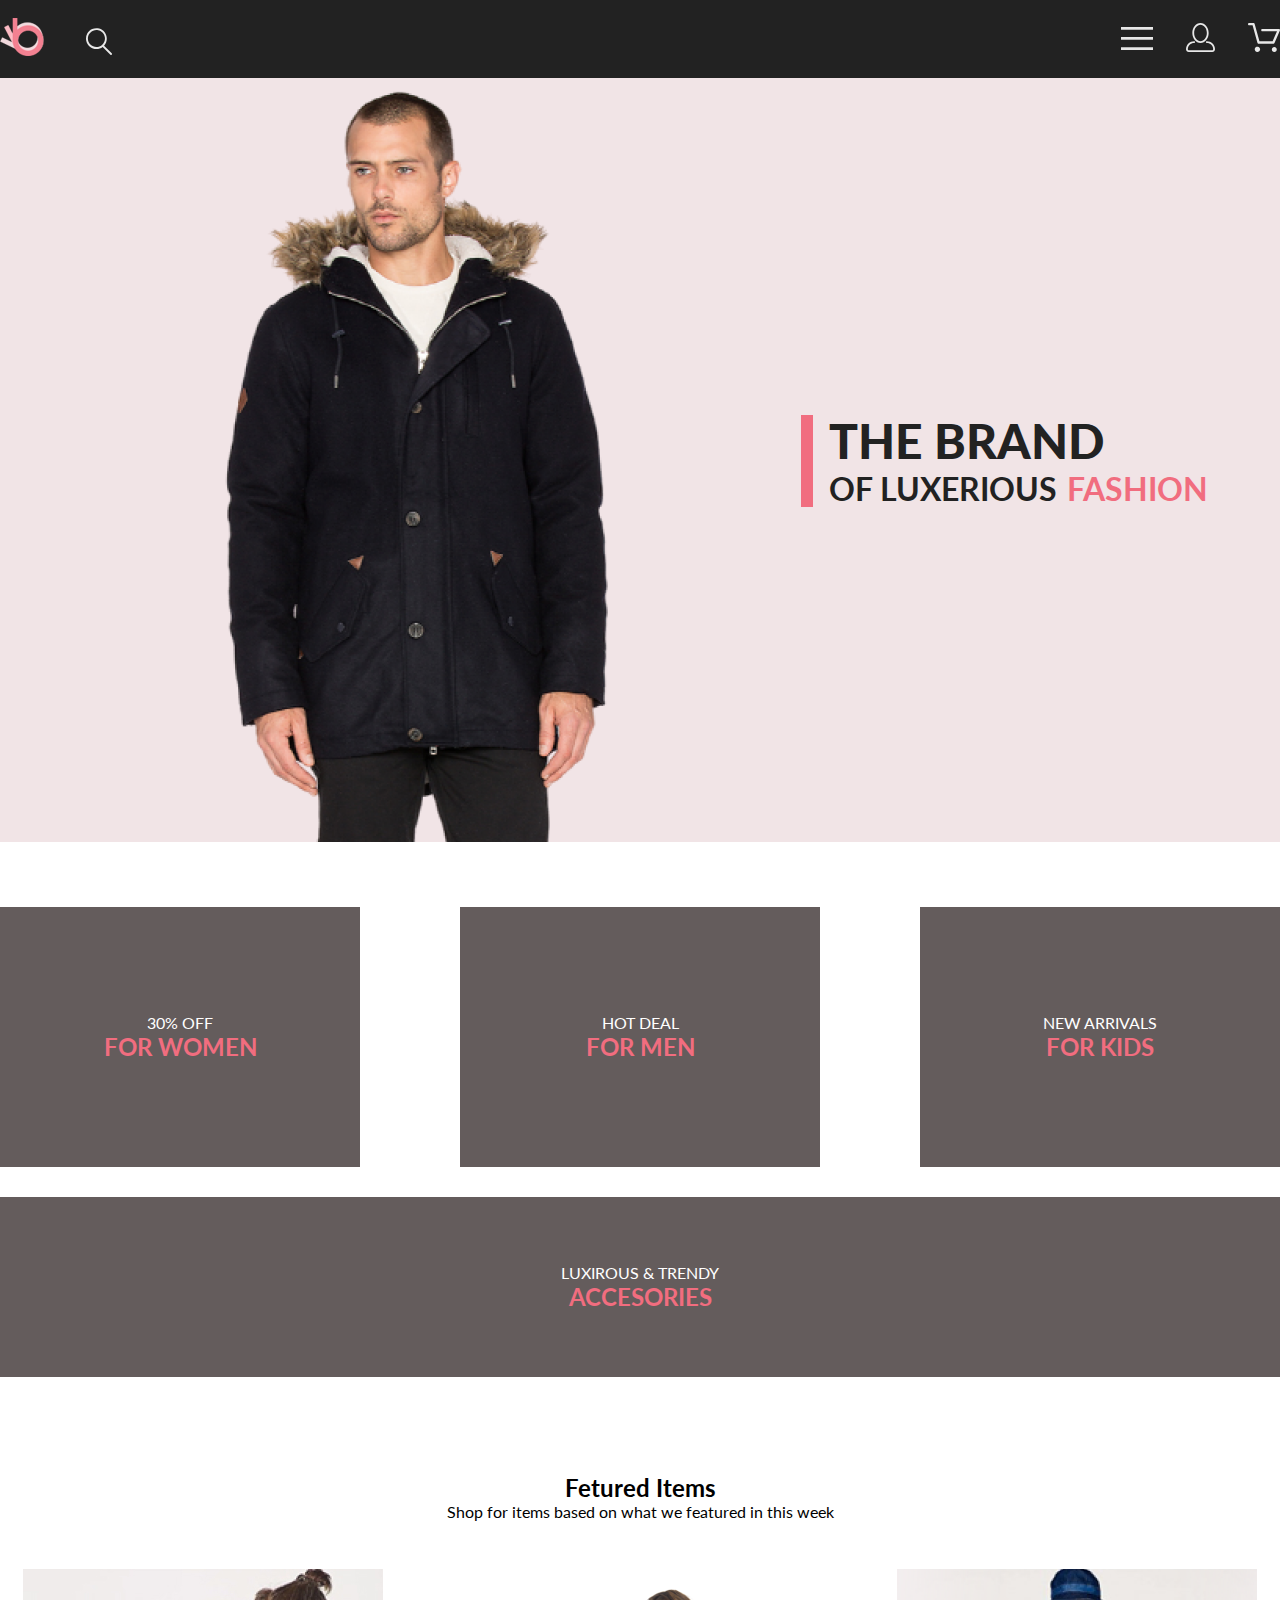
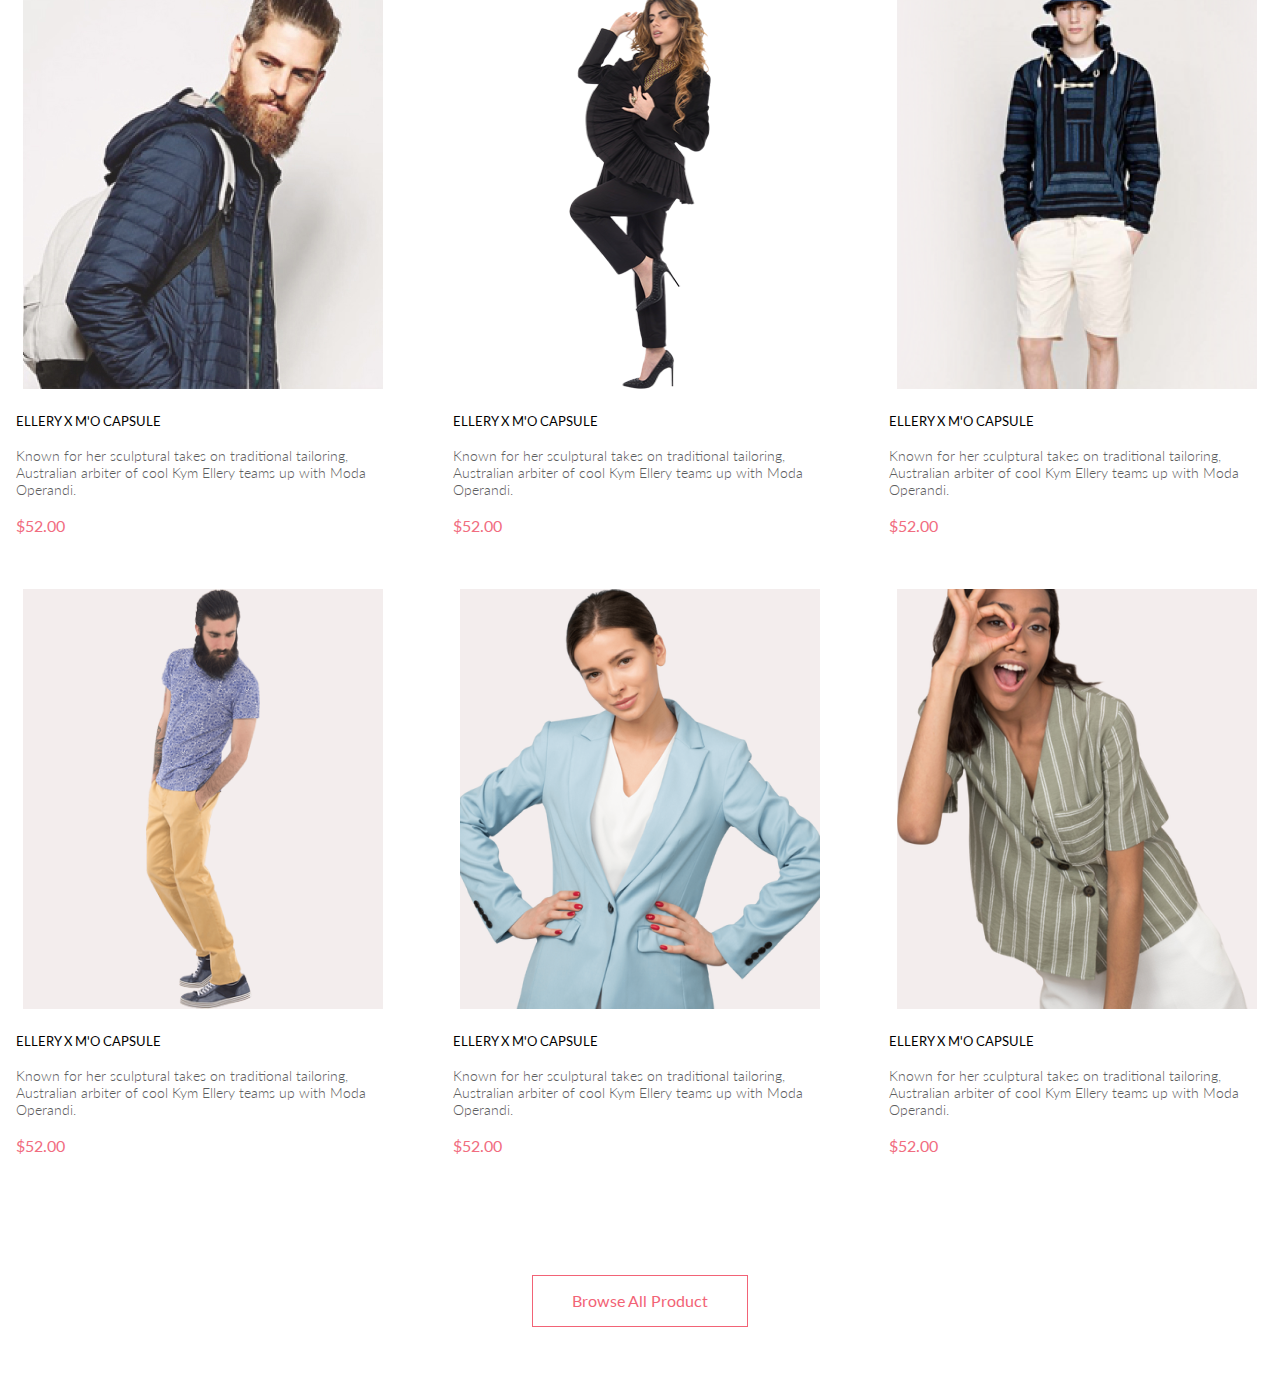
==== lesson6/hw6/index.html @ 3170819d "HW6" ====
<!DOCTYPE html>
<html lang="en">

<head>
    <meta charset="UTF-8">
    <meta http-equiv="X-UA-Compatible" content="IE=edge">
    <meta name="viewport" content="width=device-width, initial-scale=1.0">
    <link rel="stylesheet" href="style.css">
    <title>Document</title>
    <link rel="preconnect" href="https://fonts.googleapis.com">
    <link rel="preconnect" href="https://fonts.gstatic.com" crossorigin>
    <link
        href="https://fonts.googleapis.com/css2?family=Lato:wght@400;700&family=Open+Sans:wght@400;700&family=Roboto:wght@300&display=swap"
        rel="stylesheet">
</head>

<body>
    <div class="center header">
        <div class="header__left">
            <a href="#"><img src="../hw6/img/logohw6.png" alt="logo"></a>
            <a href="#"><img src="../hw6/img/loup.svg" alt="find"></a>
        </div>
        <div class="header__right">
            <a href="#"><img src="../hw6/img/buttons.svg" alt="buttons"></a>
        </div>
    </div>

    <div class="center brand">
        <img src="../hw6/img/man.png" alt="man">
        <div class="brand__text">
            <img src="../hw6/img/brand_add.svg" alt="additional">
            <div class="text__part">
                <h1 class="text__h1">THE BRAND</h1>
                <div class="text_additional">
                    <h2 class="text__h2">OF LUXERIOUS </h2>
                    <h2 class="text__h2two">FASHION</h2>
                </div>
            </div>
        </div>
    </div>

    <div class="center category">
        <div class="mini__category">
            <div class="for__category">
                <p class="category__text">30% OFF</p>
                <h3 class="category__h3">FOR WOMEN</h3>
            </div>
            <div class="for__category">
                <p class="category__text">HOT DEAL</p>
                <h3 class="category__h3">FOR MEN</h3>
            </div>
            <div class="for__category">
                <p class="category__text">NEW ARRIVALS</p>
                <h3 class="category__h3">FOR KIDS</h3>
            </div>
        </div>
        <div class="big__category">
            <p class="category__text">LUXIROUS & TRENDY</p>
            <h3 class="category__h3">ACCESORIES</h3>
        </div>
    </div>

    <div class="center items">
        <div class="itemsheader__text">
            <h2 class="iheader_h2">Fetured Items</h2>
            <p class="iheader_p">Shop for items based on what we featured in this week</p>
        </div>
        <div class="block__items">
            <div class="item">
                <img class="img__item" src="../hw6/img/item1.jpg" alt="item1">
                <div class="item__text">
                    <p class="item_pbold">ELLERY X M'O CAPSULE</p>
                    <p class="item_p">Known for her sculptural takes on traditional tailoring, Australian arbiter of
                        cool
                        Kym Ellery teams up with Moda Operandi.</p>
                    <p class="price_p">$52.00</p>
                </div>
            </div>
            <div class="item">
                <img class="img__item" src="../hw6/img/item2.png" alt="item2">
                <div class="item__text">
                    <p class="item_pbold">ELLERY X M'O CAPSULE</p>
                    <p class="item_p">Known for her sculptural takes on traditional tailoring, Australian arbiter of
                        cool
                        Kym Ellery teams up with Moda Operandi.</p>
                    <p class="price_p">$52.00</p>
                </div>
            </div>
            <div class="item">
                <img class="img__item" src="../hw6/img/item3.png" alt="item3">
                <div class="item__text">
                    <p class="item_pbold">ELLERY X M'O CAPSULE</p>
                    <p class="item_p">Known for her sculptural takes on traditional tailoring, Australian arbiter of
                        cool
                        Kym Ellery teams up with Moda Operandi.</p>
                    <p class="price_p">$52.00</p>
                </div>
            </div>
            <div class="item">
                <img class="img__item" src="../hw6/img/item4.png" alt="item4">
                <div class="item__text">
                    <p class="item_pbold">ELLERY X M'O CAPSULE</p>
                    <p class="item_p">Known for her sculptural takes on traditional tailoring, Australian arbiter of
                        cool
                        Kym Ellery teams up with Moda Operandi.</p>
                    <p class="price_p">$52.00</p>
                </div>
            </div>
            <div class="item">
                <img class="img__item" src="../hw6/img/item5.png" alt="item5">
                <div class="item__text">
                    <p class="item_pbold">ELLERY X M'O CAPSULE</p>
                    <p class="item_p">Known for her sculptural takes on traditional tailoring, Australian arbiter of
                        cool
                        Kym Ellery teams up with Moda Operandi.</p>
                    <p class="price_p">$52.00</p>
                </div>
            </div>
            <div class="item">
                <img class="img__item" src="../hw6/img/item6.png" alt="item6">
                <div class="item__text">
                    <p class="item_pbold">ELLERY X M'O CAPSULE</p>
                    <p class="item_p">Known for her sculptural takes on traditional tailoring, Australian arbiter of
                        cool
                        Kym Ellery teams up with Moda Operandi.</p>
                    <p class="price_p">$52.00</p>
                </div>

            </div>
        </div>

        <div class="all__product">
            <p class="text__product">Browse All Product</p>
        </div>
    </div>

</body>

</html>
---- lesson6/hw6/style.css ----
* {
    margin: 0;
    padding: 0;
}

a {
    text-decoration: none;
}

body {
    font-family: 'Lato';
}

.center {
    padding-left: calc(50% - 700px);
    padding-right: calc(50% - 700px);
}

.header {
    background-color: #222;
    display: flex;
    justify-content: space-between;
    align-items: center;
    padding-top: 18px;
    padding-bottom: 19px;
}

.header__left {
    display: flex;
    flex-wrap: nowrap;
    flex-direction: row;
    align-items: baseline;
    gap: 41px;
}

.brand {
    background-color: #F1E4E6;
    display: flex;
    flex-direction: row;
    align-items: center;
    justify-content: flex-start;
}

.brand__text {
    display: flex;
    align-items: center;
    justify-content: center;
    gap: 16px;
}

.text_additional {
    display: flex;
    justify-content: center;
    gap: 10px;
}

.text__h1 {
    color: #222;
    font-size: 48px;
    font-style: normal;
    font-weight: 900;
    line-height: normal;
}

.text__h2 {
    color: #222;
    font-size: 32px;
    font-style: normal;
    font-weight: 700;
    line-height: normal;
}

.text__h2two {
    color: #F16D7F;
    font-size: 32px;
    font-style: normal;
    font-weight: 700;
    line-height: normal;
}

.category {
    display: flex;
    flex-direction: column;
    gap: 30px;
    margin-top: 65px;
    margin-bottom: 96px;
}

.big__category {
    background-image: url(../hw6/img/category.png);
    height: 180px;
    display: flex;
    align-items: center;
    justify-content: center;
    flex-direction: column;
}

.mini__category {
    display: flex;
    justify-content: space-between;
}

.for__category {
    background-image: url(../hw6/img/category.png);
    width: 360px;
    height: 260px;
    display: flex;
    align-items: center;
    justify-content: center;
    flex-wrap: wrap;
    flex-direction: column;
}

.category__text {
    color: #FFF;
    text-align: center;
    font-size: 16px;
    font-style: normal;
    font-weight: 400;
    line-height: normal;
}

.category__h3 {
    color: #F16D7F;
    font-size: 24px;
    font-style: normal;
    font-weight: 700;
    line-height: normal;
}

.items {
    display: flex;
    flex-direction: column;
    gap: 48px;
}

.itemsheader__text {
    display: flex;
    align-items: center;
    flex-direction: column;
}

.block__items {
    display: grid;
    grid-template-columns: repeat(3, 1fr);
    gap: 30px;
}

.item {
    display: flex;
    flex-direction: column;
    align-items: center;
    align-content: center;
    justify-content: flex-end;
}

.item__text {
    display: flex;
    margin: 24px 16px 24px 16px;
    align-items: flex-start;
    flex-direction: column;
    gap: 18px;
}

.item_pbold {
    color: #000;
    font-size: 13px;
    font-style: normal;
    font-weight: 400;
    line-height: normal;
}

.item_p {
    color: #5D5D5D;
    font-size: 14px;
    font-style: normal;
    font-weight: 300;
    line-height: normal;
}

.price_p {
    color: #F16D7F;
    font-size: 16px;
    font-style: normal;
    font-weight: 400;
    line-height: normal;
}

.all__product {
    padding-top: 48px;
    padding-bottom: 60px;
    display: flex;
    align-content: center;
    justify-content: center;
}

.text__product {
    color: #F26376;
    font-size: 16px;
    font-style: normal;
    font-weight: 400;
    line-height: normal;
    border: 1px solid #F26376;
    padding: 15px 39px 16px 39px;
}
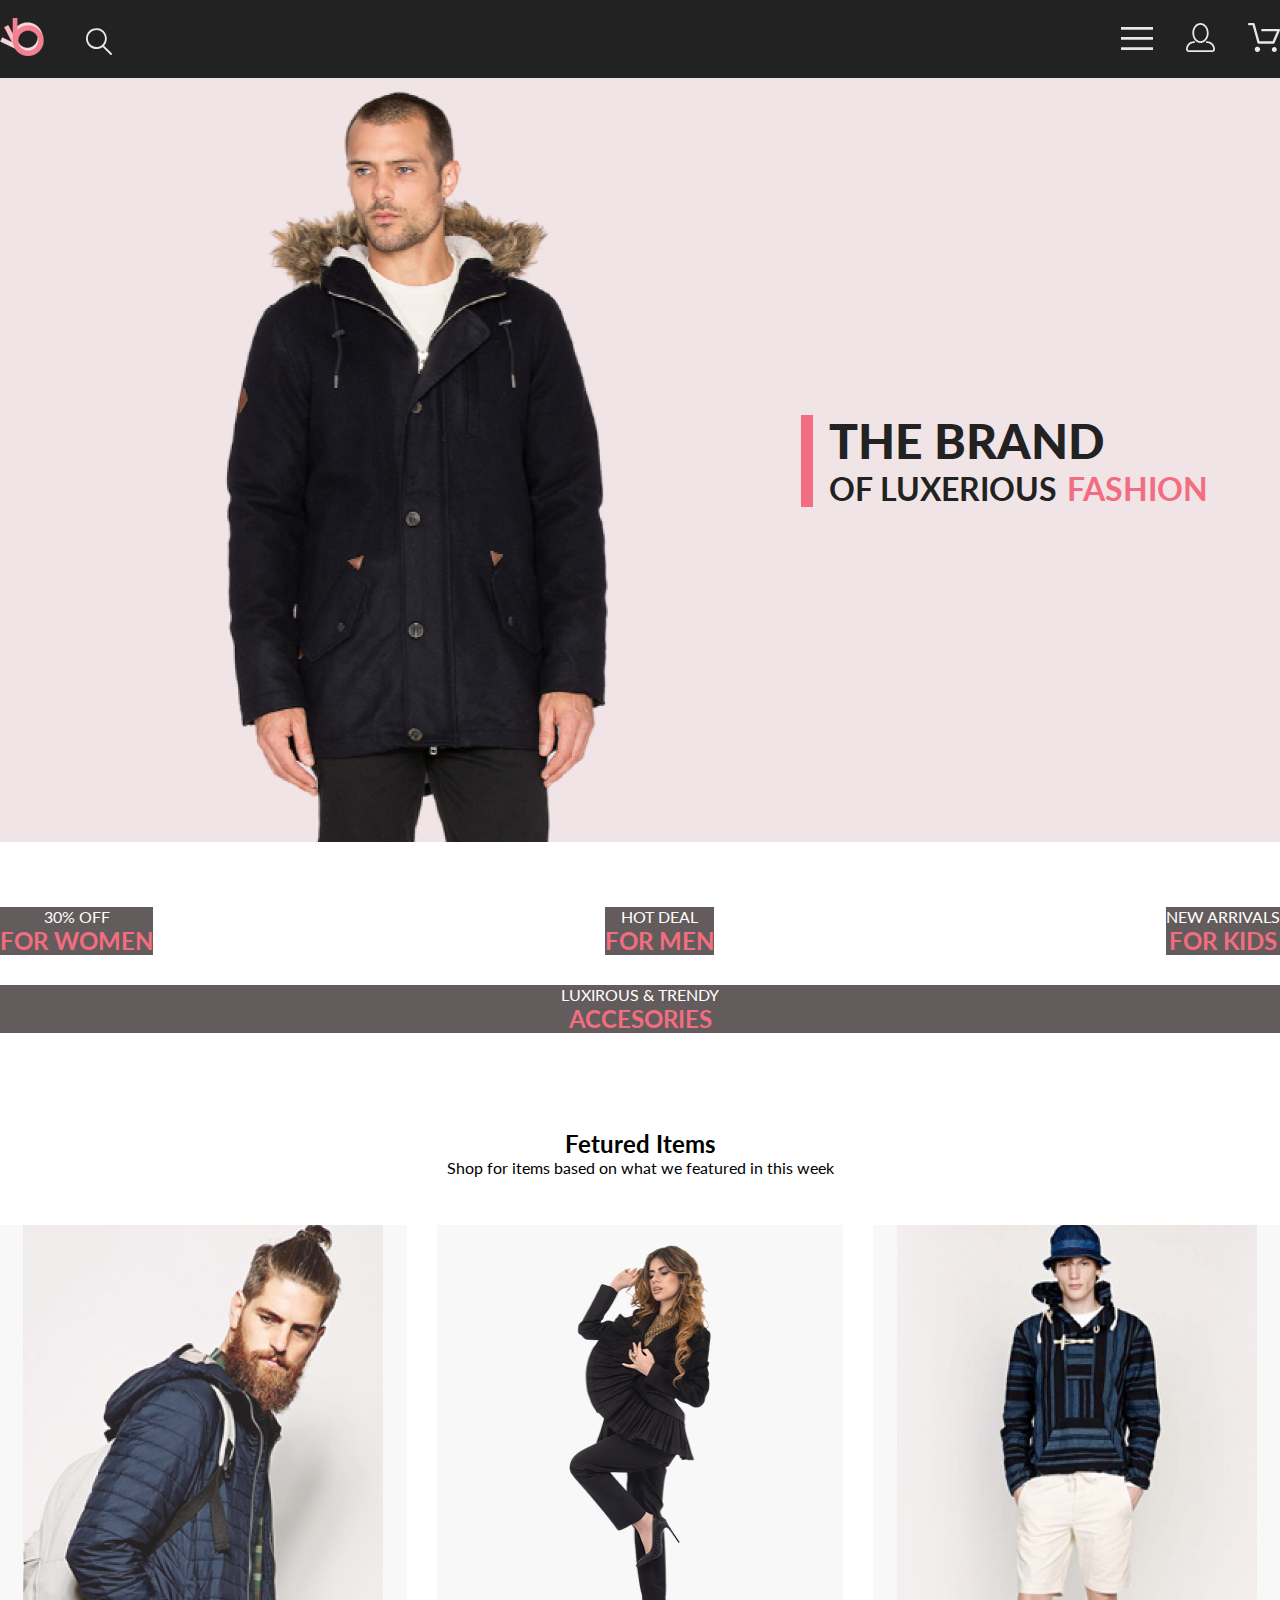
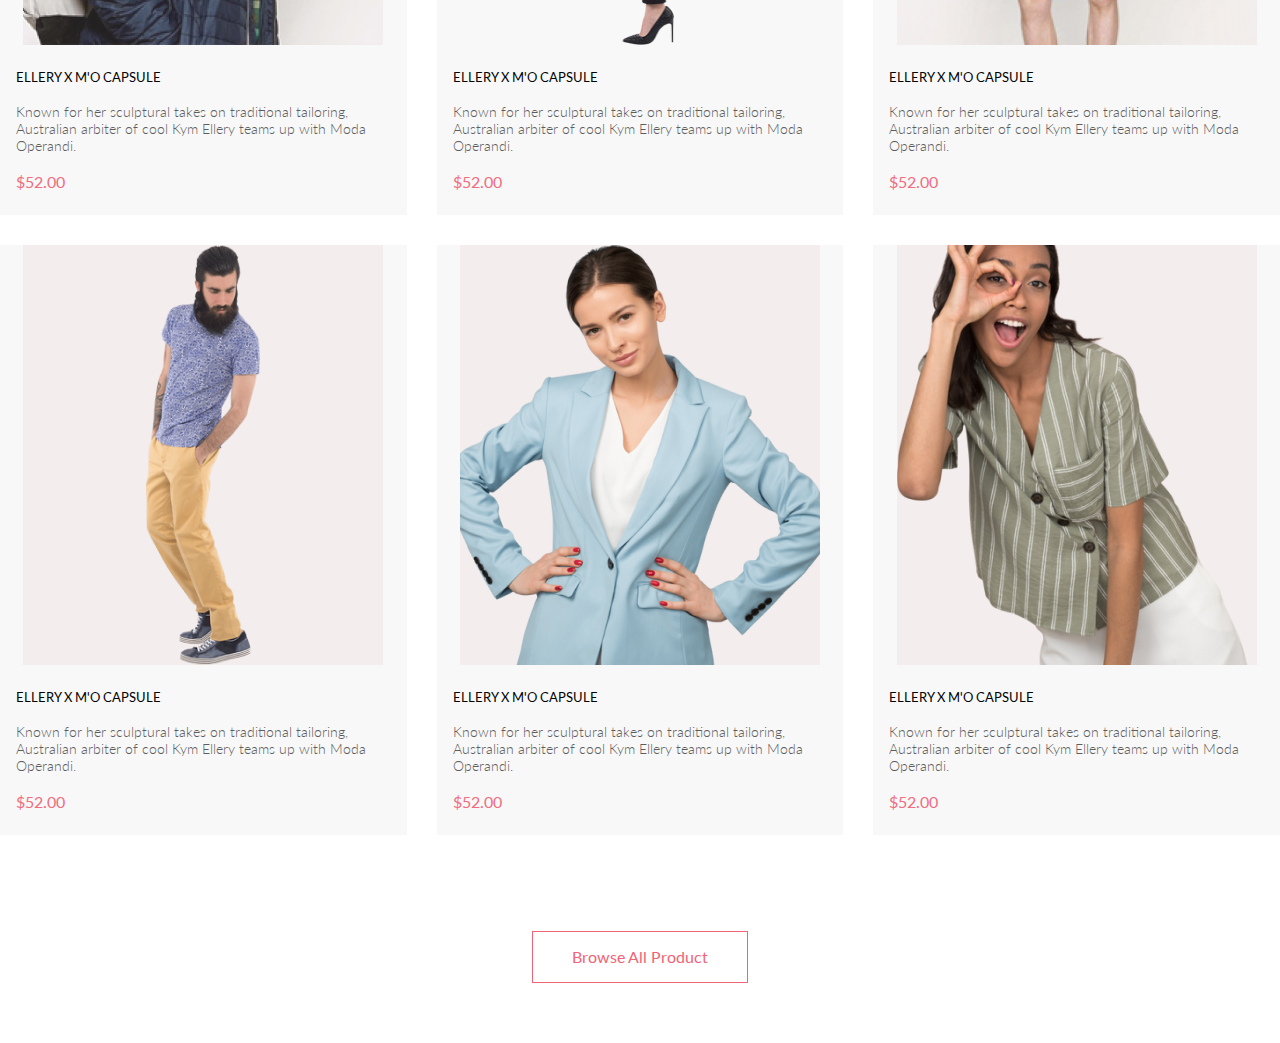
==== commit c22c1ae8: "HW7" ====
--- a/lesson6/hw6/index.html
+++ b/lesson6/hw6/index.html
@@ -26,7 +26,7 @@
     </div>
 
     <div class="center brand">
-        <img src="../hw6/img/man.png" alt="man">
+        <img class="img__brand" src="../hw6/img/man.png" alt="man">
         <div class="brand__text">
             <img src="../hw6/img/brand_add.svg" alt="additional">
             <div class="text__part">
--- a/lesson6/hw6/style.css
+++ b/lesson6/hw6/style.css
@@ -88,7 +88,7 @@
 
 .big__category {
     background-image: url(../hw6/img/category.png);
-    height: 180px;
+    max-height: 180px;
     display: flex;
     align-items: center;
     justify-content: center;
@@ -102,8 +102,8 @@
 
 .for__category {
     background-image: url(../hw6/img/category.png);
-    width: 360px;
-    height: 260px;
+    max-width: 360px;
+    max-height: 260px;
     display: flex;
     align-items: center;
     justify-content: center;
@@ -152,6 +152,8 @@
     align-items: center;
     align-content: center;
     justify-content: flex-end;
+    background-color: #F8F8F8;
+    ;
 }
 
 .item__text {
@@ -202,4 +204,64 @@
     line-height: normal;
     border: 1px solid #F26376;
     padding: 15px 39px 16px 39px;
+}
+
+@media (max-width:1024px) {
+    .center {
+        padding-left: calc(50% - 383px);
+        padding-right: calc(50% - 383px);
+    }
+
+    .brand {}
+
+    .text__h1 {
+        color: #222;
+        font-size: 44px;
+        font-style: normal;
+        font-weight: 900;
+        line-height: normal;
+    }
+
+    .text__h2 {
+        color: #222;
+        font-size: 24px;
+        font-style: normal;
+        font-weight: 700;
+        line-height: normal;
+    }
+
+    .text__h2two {
+        color: #F16D7F;
+        font-size: 24px;
+        font-style: normal;
+        font-weight: 700;
+        line-height: normal;
+    }
+
+    .category__text {
+        color: #FFF;
+        text-align: center;
+        font-size: 16px;
+        font-style: normal;
+        font-weight: 400;
+        line-height: normal;
+    }
+
+    .category__h3 {
+        color: #F16D7F;
+        font-size: 24px;
+        font-style: normal;
+        font-weight: 700;
+        line-height: normal;
+    }
+
+    .img__brand {
+        max-width: 386px;
+    }
+
+    .block__items {
+        display: grid;
+        grid-template-columns: repeat(2, 1fr);
+        gap: 30px;
+    }
 }